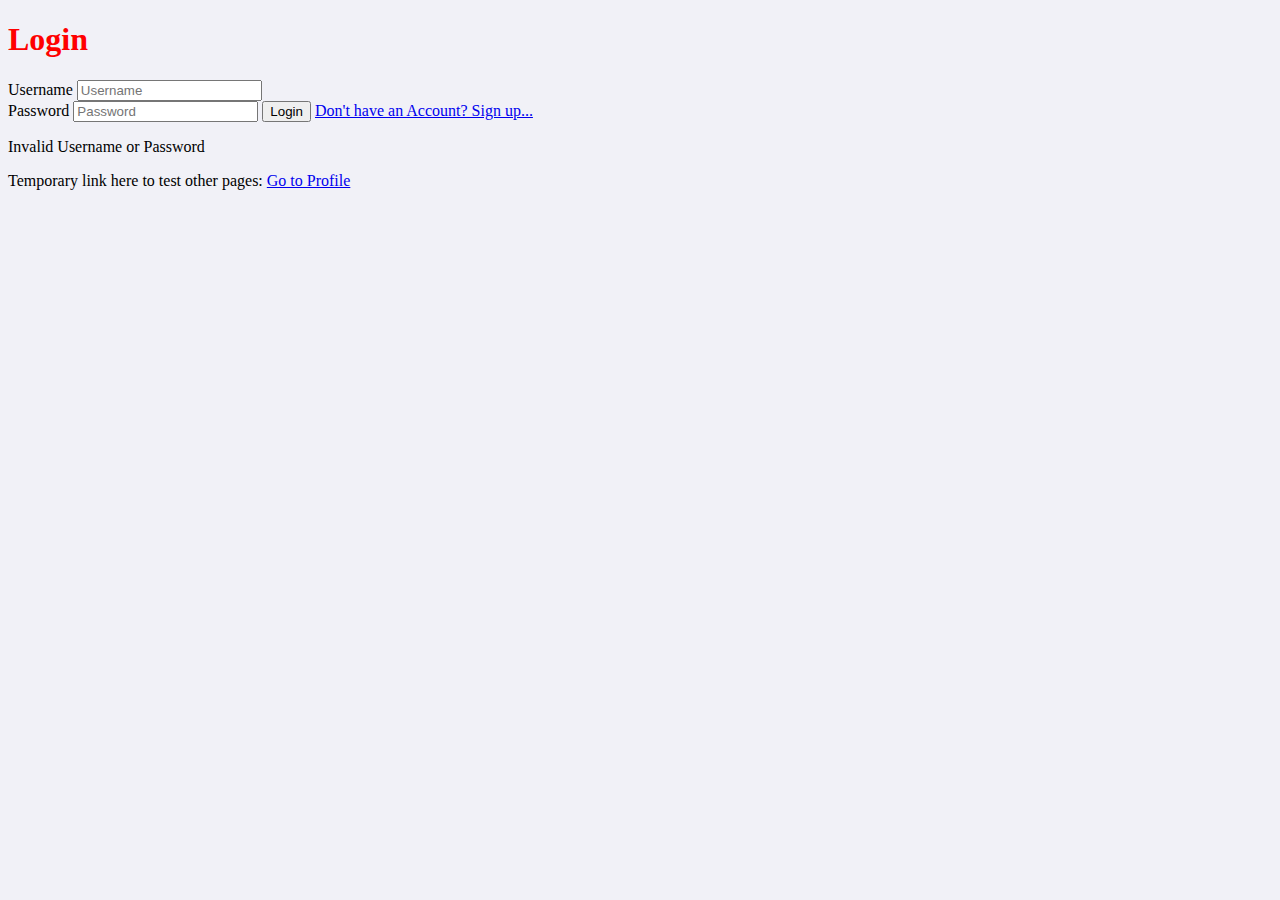
==== index.html @ 4b208edc "Login feature Fixed processing of login and password using user account from storage Saving user log" ====
<!DOCTYPE html>
<html lang="en">
<head>
    <meta charset="UTF-8">
    <meta http-equiv="X-UA-Compatible" content="IE=edge">
    <meta name="viewport" content="width=device-width, initial-scale=1.0">
    <title>Preferred Restaurant</title>
    <link rel="stylesheet" href="./assets/css/style.css"/>
</head>
<body>
    <!-- https://stackoverflow.com/questions/31954089/how-can-i-reuse-a-navigation-bar-on-multiple-pages
      <div id="menu-placeholder"></div>  
    -->
        <h1 id="header">Login</h1>
        
        <form>
            <label for="Username">Username</label>
            <input type="text" name="username" id="user" class="loginBox" placeholder="Username"><br>
            <label for="Password">Password</label>
            <input type="password" name="psw" id="psw" class="loginBox" placeholder="Password">
            <input type="submit" value="Login" id="loginComp">
            <a href="signup.html">Don't have an Account? Sign up...</a>
        </form>
        <div id="invalidLoginBox">
            <p id="invalidLogin">Invalid Username or Password</p>
        </div>

      Temporary link here to test other pages: <a href="profile.html">Go to Profile</a>
    
    <script src="https://cdnjs.cloudflare.com/ajax/libs/jquery/3.2.1/jquery.min.js"></script>
    <script src="./assets/js/script.js"></script>
    <script src="./assets/js/storage.js"></script>
    <script src="./assets/js/login.js"></script>
</body>
</html>
---- assets/css/style.css ----
/*
common CSS file 
*/
body {
    background-color:rgb(241, 241, 247); /* whole page bg color*/
}
/*
Menu CSS styling
*/
h1 {
    color: red;
}

#menu-placeholder {
    display:flex;
    justify-content: space-between;
 /*border-bottom: 2px;*/
 border-bottom: 4px rgb(51, 28, 185) solid;
  width: 100%;
}

ul {
    list-style-type: none;
    margin: 0;
    padding: 0;
    overflow:hidden; /*Important for the DIV background, investigate*/
    /*border-bottom: 4px rgb(51, 28, 185) solid;  underline menu color*/
  }
  
  li {
    float:left;
    background-color:rgb(158, 149, 209); /*deselected menu*/
    margin-right: 10px;
  }

  li a {
      display:inline-block;
      color : white;
      text-align: center;
      padding: 14px 16px;
      text-decoration: none;
  }

  /*
  Example of CSS selectors in this link:
  https://www2.cs.sfu.ca/CourseCentral/165/common/study-guide/content/css-selectors.html

  */
  li:hover:not(.active) {
      background-color:rgb(200, 195, 223); /* menu hover color*/
  }

  .active {
  background-color:rgb(51, 28, 185); /*active page menu color*/
  }

  #userLogged{
    align-self: center;
    color:blue;
    font-size: 18px;
  }
  /*

  */
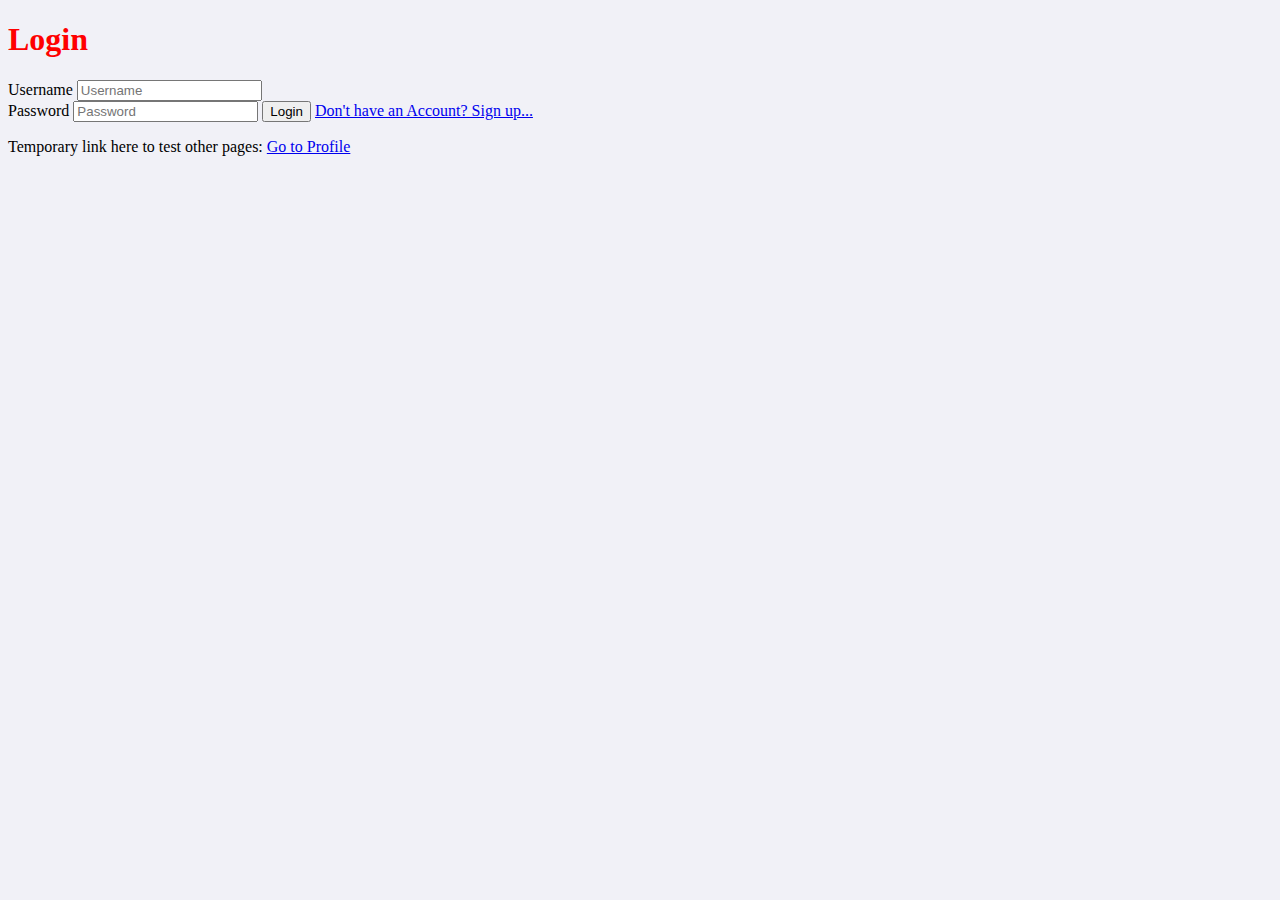
==== commit e56e31a5: "adding feature to not enter working pages if no login, also enable debug those pages with no login" ====
--- a/index.html
+++ b/index.html
@@ -16,13 +16,13 @@
         <form>
             <label for="Username">Username</label>
             <input type="text" name="username" id="user" class="loginBox" placeholder="Username"><br>
-            <label for="Password">Password</label>
-            <input type="password" name="psw" id="psw" class="loginBox" placeholder="Password">
+            <label for="current-Password">Password</label>
+            <input type="current-password" name="psw" id="psw" class="loginBox" placeholder="Password">
             <input type="submit" value="Login" id="loginComp">
             <a href="signup.html">Don't have an Account? Sign up...</a>
         </form>
         <div id="invalidLoginBox">
-            <p id="invalidLogin">Invalid Username or Password</p>
+            <p id="invalidLogin"></p>
         </div>
 
       Temporary link here to test other pages: <a href="profile.html">Go to Profile</a>
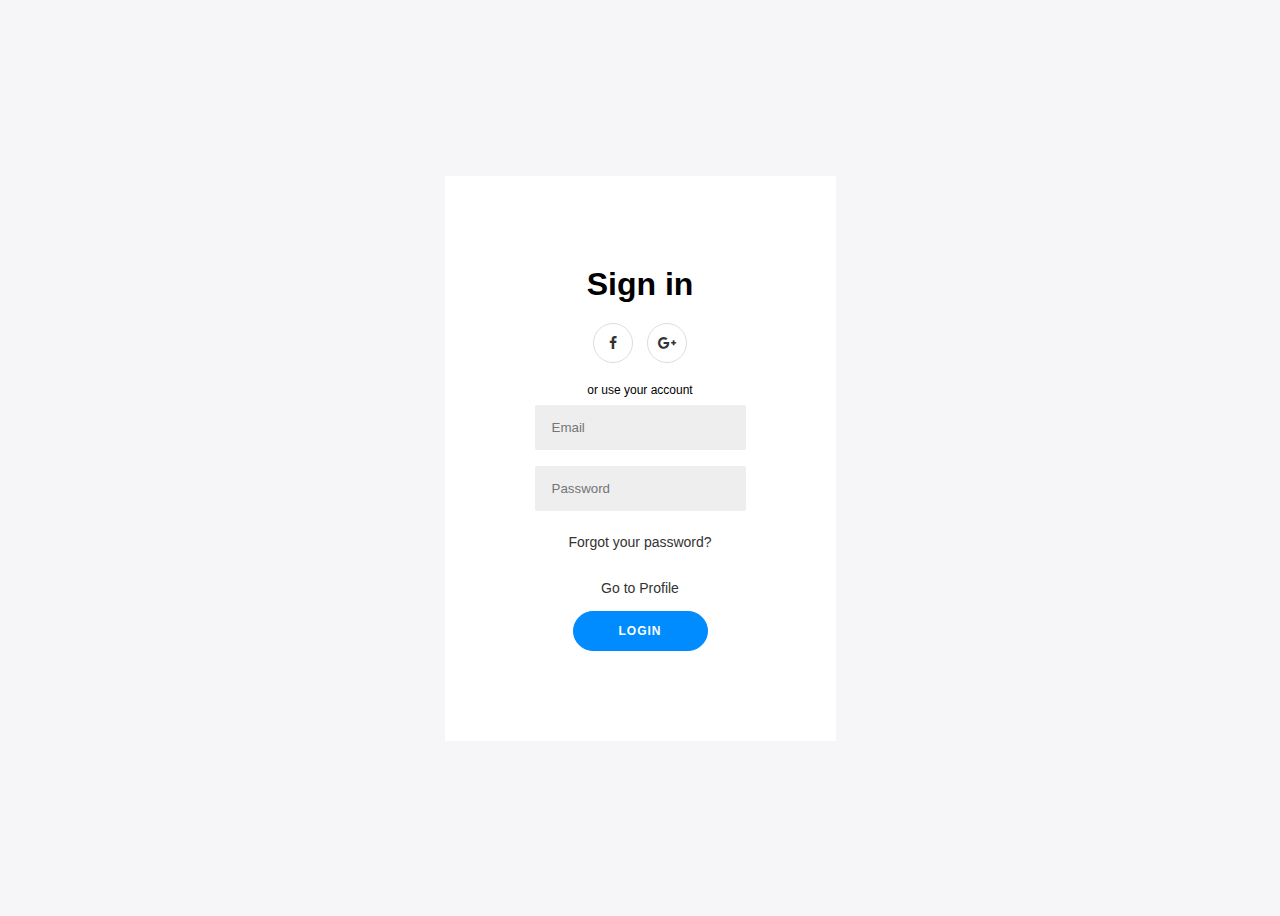
==== commit 563c75fa: "change login/signup page" ====
--- a/index.html
+++ b/index.html
@@ -1,35 +1,40 @@
 <!DOCTYPE html>
 <html lang="en">
-<head>
-    <meta charset="UTF-8">
-    <meta http-equiv="X-UA-Compatible" content="IE=edge">
-    <meta name="viewport" content="width=device-width, initial-scale=1.0">
+  <head>
+    <meta charset="UTF-8" />
+    <meta http-equiv="X-UA-Compatible" content="IE=edge" />
+    <meta name="viewport" content="width=device-width, initial-scale=1.0" />
     <title>Preferred Restaurant</title>
-    <link rel="stylesheet" href="./assets/css/style.css"/>
-</head>
-<body>
-    <!-- https://stackoverflow.com/questions/31954089/how-can-i-reuse-a-navigation-bar-on-multiple-pages
-      <div id="menu-placeholder"></div>  
-    -->
-        <h1 id="header">Login</h1>
-        
-        <form>
-            <label for="Username">Username</label>
-            <input type="text" name="username" id="user" class="loginBox" placeholder="Username"><br>
-            <label for="current-Password">Password</label>
-            <input type="current-password" name="psw" id="psw" class="loginBox" placeholder="Password">
-            <input type="submit" value="Login" id="loginComp">
-            <a href="signup.html">Don't have an Account? Sign up...</a>
-        </form>
-        <div id="invalidLoginBox">
-            <p id="invalidLogin"></p>
+    <link rel="stylesheet" href="./assets/css/login.css" />
+    <link
+      rel="stylesheet"
+      href="https://cdnjs.cloudflare.com/ajax/libs/font-awesome/4.7.0/css/font-awesome.min.css"
+    />
+    <!-- <link href="https://cdn.jsdelivr.net/npm/bootstrap@5.0.1/dist/css/bootstrap.min.css" rel="stylesheet" integrity="sha384-+0n0xVW2eSR5OomGNYDnhzAbDsOXxcvSN1TPprVMTNDbiYZCxYbOOl7+AMvyTG2x" crossorigin="anonymous"> -->
+  </head>
+  <body>
+  
+    <div class="form-container sign-in-container">
+      <form action="#">
+        <h1>Sign in</h1>
+        <div class="social-container">
+          <a href="#" class="social"><i class="fa fa-facebook-f"></i></a>
+          <a href="#" class="social"><i class="fa fa-google-plus"></i></a>
         </div>
+        <span>or use your account</span>
+        <input type="email" placeholder="Email" />
+        <input type="password" placeholder="Password" />
+        <a href="#">Forgot your password?</a> 
+        <a href="profile.html">Go to Profile</a>
+        <button>Login</button>
+      </form>
+    </div>
 
-      Temporary link here to test other pages: <a href="profile.html">Go to Profile</a>
-    
+ 
     <script src="https://cdnjs.cloudflare.com/ajax/libs/jquery/3.2.1/jquery.min.js"></script>
     <script src="./assets/js/script.js"></script>
     <script src="./assets/js/storage.js"></script>
     <script src="./assets/js/login.js"></script>
-</body>
-</html>+  </body>
+</html>
+
--- a/assets/css/login.css
+++ b/assets/css/login.css
@@ -0,0 +1,96 @@
+* {
+  box-sizing: border-box;
+}
+
+body {
+  background: #f6f5f7;
+  display: flex;
+  justify-content: center;
+  align-items: center;
+  flex-direction: column;
+  font-family: "Montserrat", sans-serif;
+  height: 100vh;
+}
+
+h1 {
+  font-weight: bold;
+  margin: 0;
+}
+
+h2 {
+  text-align: center;
+}
+
+p {
+  font-size: 14px;
+  font-weight: 100;
+  line-height: 20px;
+  letter-spacing: 0.5px;
+  margin: 20px 0 30px;
+}
+
+span {
+  font-size: 12px;
+}
+
+a {
+  color: #333;
+  font-size: 14px;
+  text-decoration: none;
+  margin: 15px 0;
+}
+
+button {
+  border-radius: 20px;
+  border: 1px solid rgb(0, 140, 255);
+  background-color: rgb(0, 140, 255);
+  color: #ffffff;
+  font-size: 12px;
+  font-weight: bold;
+  padding: 12px 45px;
+  letter-spacing: 1px;
+  text-transform: uppercase;
+}
+
+button:active {
+  transform: scale(2);
+}
+
+form {
+  background-color: #ffffff;
+  display: flex;
+  align-items: center;
+  justify-content: center;
+  flex-direction: column;
+  padding: 90px;
+  height: 100%;
+  text-align: center;
+}
+
+input {
+  background-color: #eee;
+  border: none;
+  padding: 15px 17px;
+  margin: 8px 0;
+  width: 100%;
+  border-radius: 2px;
+}
+
+.social:hover {
+  color: rgb(0, 140, 255);
+}
+
+.social-container {
+  margin: 20px 0;
+}
+
+.social-container a {
+  border: 1px solid #dddddd;
+  border-radius: 50%;
+  display: inline-flex;
+  justify-content: center;
+  align-items: center;
+  margin: 0 5px;
+  height: 40px;
+  width: 40px;
+}
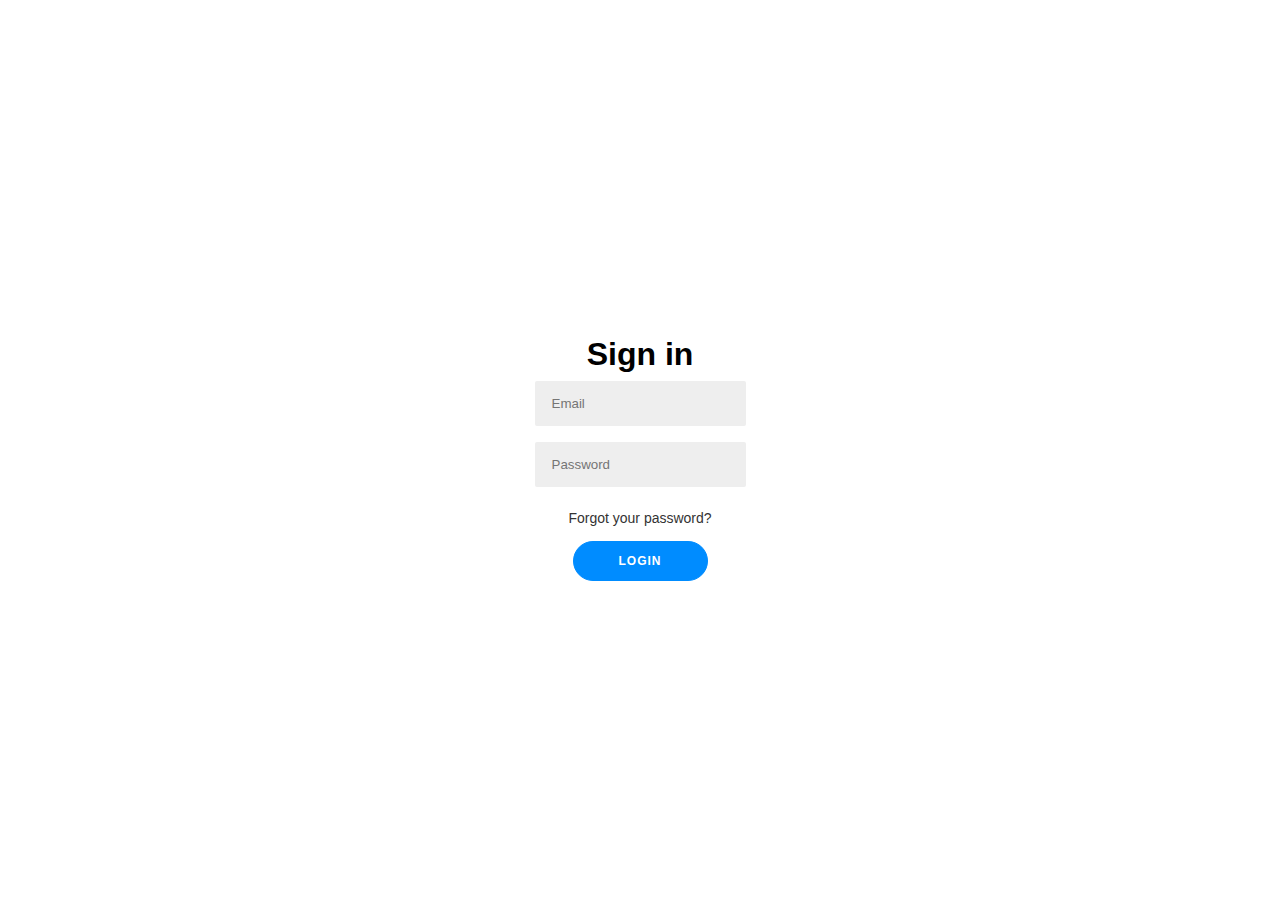
==== commit 384e7d5b: "polished login/signup" ====
--- a/index.html
+++ b/index.html
@@ -13,28 +13,21 @@
     <!-- <link href="https://cdn.jsdelivr.net/npm/bootstrap@5.0.1/dist/css/bootstrap.min.css" rel="stylesheet" integrity="sha384-+0n0xVW2eSR5OomGNYDnhzAbDsOXxcvSN1TPprVMTNDbiYZCxYbOOl7+AMvyTG2x" crossorigin="anonymous"> -->
   </head>
   <body>
-  
     <div class="form-container sign-in-container">
       <form action="#">
         <h1>Sign in</h1>
-        <div class="social-container">
-          <a href="#" class="social"><i class="fa fa-facebook-f"></i></a>
-          <a href="#" class="social"><i class="fa fa-google-plus"></i></a>
-        </div>
-        <span>or use your account</span>
+
         <input type="email" placeholder="Email" />
         <input type="password" placeholder="Password" />
-        <a href="#">Forgot your password?</a> 
-        <a href="profile.html">Go to Profile</a>
+        <a href="#">Forgot your password?</a>
+
         <button>Login</button>
       </form>
     </div>
 
- 
     <script src="https://cdnjs.cloudflare.com/ajax/libs/jquery/3.2.1/jquery.min.js"></script>
     <script src="./assets/js/script.js"></script>
     <script src="./assets/js/storage.js"></script>
     <script src="./assets/js/login.js"></script>
   </body>
 </html>
-
--- a/assets/css/login.css
+++ b/assets/css/login.css
@@ -3,7 +3,6 @@
 }
 
 body {
-  background: #f6f5f7;
   display: flex;
   justify-content: center;
   align-items: center;
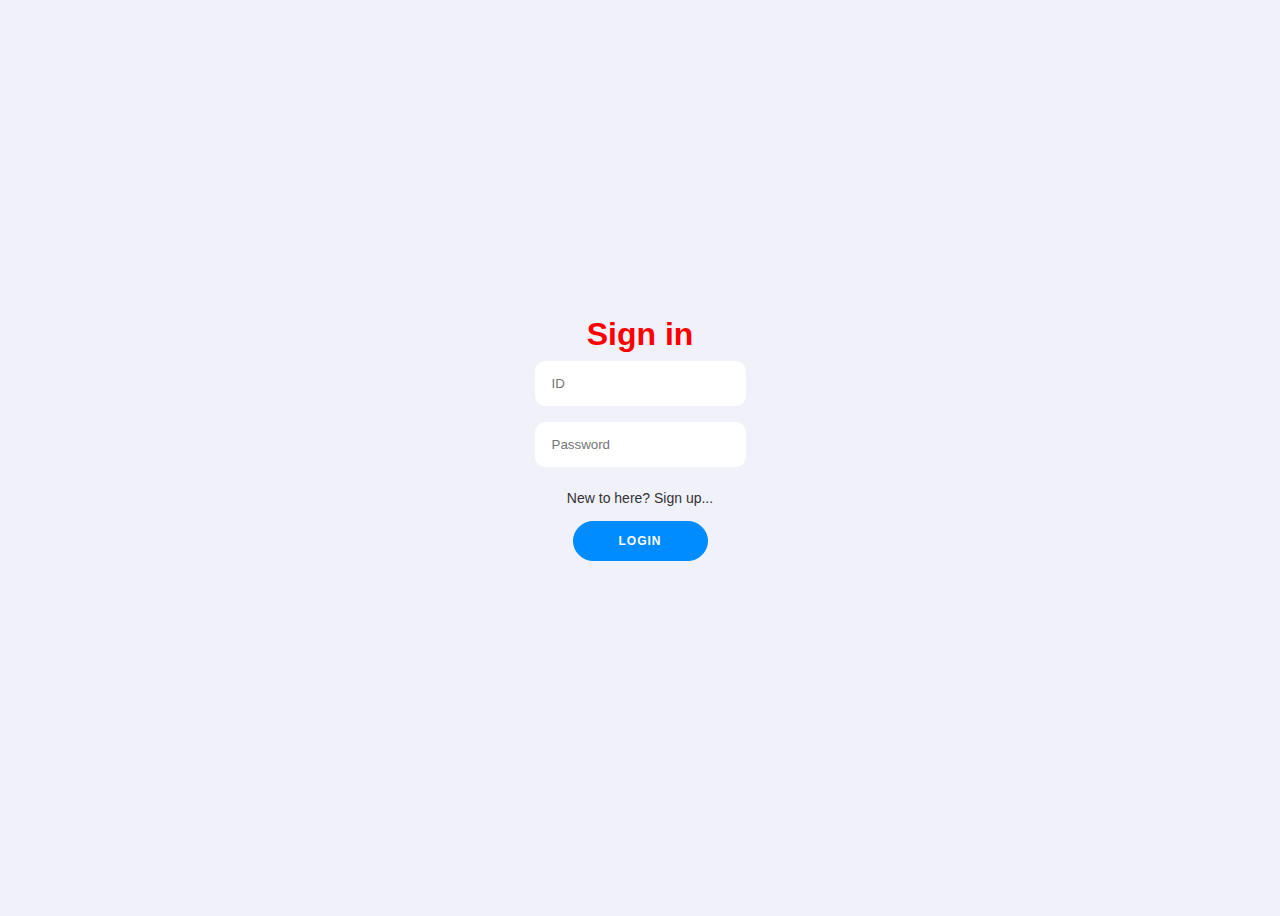
==== commit fe688d45: "change to use new GUI for signup and login" ====
--- a/index.html
+++ b/index.html
@@ -1,33 +1,34 @@
 <!DOCTYPE html>
 <html lang="en">
-  <head>
-    <meta charset="UTF-8" />
-    <meta http-equiv="X-UA-Compatible" content="IE=edge" />
-    <meta name="viewport" content="width=device-width, initial-scale=1.0" />
-    <title>Preferred Restaurant</title>
-    <link rel="stylesheet" href="./assets/css/login.css" />
-    <link
-      rel="stylesheet"
-      href="https://cdnjs.cloudflare.com/ajax/libs/font-awesome/4.7.0/css/font-awesome.min.css"
-    />
-    <!-- <link href="https://cdn.jsdelivr.net/npm/bootstrap@5.0.1/dist/css/bootstrap.min.css" rel="stylesheet" integrity="sha384-+0n0xVW2eSR5OomGNYDnhzAbDsOXxcvSN1TPprVMTNDbiYZCxYbOOl7+AMvyTG2x" crossorigin="anonymous"> -->
-  </head>
-  <body>
-    <div class="form-container sign-in-container">
-      <form action="#">
-        <h1>Sign in</h1>
 
-        <input type="email" placeholder="Email" />
-        <input type="password" placeholder="Password" />
-        <a href="#">Forgot your password?</a>
+<head>
+  <meta charset="UTF-8" />
+  <meta http-equiv="X-UA-Compatible" content="IE=edge" />
+  <meta name="viewport" content="width=device-width, initial-scale=1.0" />
+  <title>Preferred Restaurant</title>
+   <link rel="stylesheet" href="./assets/css/style.css" /> 
+  <link rel="stylesheet" href="./assets/css/login.css" />
+  <link rel="stylesheet" href="https://cdnjs.cloudflare.com/ajax/libs/font-awesome/4.7.0/css/font-awesome.min.css" />
+  <!-- <link href="https://cdn.jsdelivr.net/npm/bootstrap@5.0.1/dist/css/bootstrap.min.css" rel="stylesheet" integrity="sha384-+0n0xVW2eSR5OomGNYDnhzAbDsOXxcvSN1TPprVMTNDbiYZCxYbOOl7+AMvyTG2x" crossorigin="anonymous"> -->
+</head>
 
-        <button>Login</button>
-      </form>
-    </div>
+<body>
+  <div class="form-container sign-in-container">
+    <form action="#">
+      <h1>Sign in</h1>
+      <input type="text" id="user" placeholder="ID" />
+      <input type="password" id="psw" placeholder="Password" />
+      <a href="create.html">New to here? Sign up...</a>
+      <button id="loginComp">Login</button>
+       <h2 id="loginMsg"></h2>
+    </form>
+   
+  </div>
 
-    <script src="https://cdnjs.cloudflare.com/ajax/libs/jquery/3.2.1/jquery.min.js"></script>
-    <script src="./assets/js/script.js"></script>
-    <script src="./assets/js/storage.js"></script>
-    <script src="./assets/js/login.js"></script>
-  </body>
-</html>
+  <script src="https://cdnjs.cloudflare.com/ajax/libs/jquery/3.2.1/jquery.min.js"></script>
+  <script src="./assets/js/script.js"></script>
+  <script src="./assets/js/storage.js"></script>
+  <script src="./assets/js/login.js"></script>
+</body>
+
+</html>--- a/assets/css/style.css
+++ b/assets/css/style.css
@@ -0,0 +1,64 @@
+/*
+common CSS file 
+*/
+body {
+    background-color:rgb(241, 241, 250); /* whole page bg color*/
+}
+/*
+Menu CSS styling
+*/
+h1 {
+    color: red;
+}
+
+#menu-placeholder {
+    display:flex;
+    justify-content: space-between;
+ /*border-bottom: 2px;*/
+ border-bottom: 4px rgb(51, 28, 185) solid;
+  width: 100%;
+}
+
+ul {
+    list-style-type: none;
+    margin: 0;
+    padding: 0;
+    overflow:hidden; /*Important for the DIV background, investigate*/
+    /*border-bottom: 4px rgb(51, 28, 185) solid;  underline menu color*/
+  }
+  
+  li {
+    float:left;
+    background-color:rgb(158, 149, 209); /*deselected menu*/
+    margin-right: 10px;
+  }
+
+  li a {
+      display:inline-block;
+      color : white;
+      text-align: center;
+      padding: 14px 16px;
+      text-decoration: none;
+  }
+
+  /*
+  Example of CSS selectors in this link:
+  https://www2.cs.sfu.ca/CourseCentral/165/common/study-guide/content/css-selectors.html
+
+  */
+  li:hover:not(.active) {
+      background-color:rgb(200, 195, 223); /* menu hover color*/
+  }
+
+  .active {
+  background-color:rgb(51, 28, 185); /*active page menu color*/
+  }
+
+  #userLogged{
+    align-self: center;
+    color:blue;
+    font-size: 18px;
+  }
+  /*
+
+  */--- a/assets/css/login.css
+++ b/assets/css/login.css
@@ -52,11 +52,11 @@
 }
 
 button:active {
-  transform: scale(2);
+  transform: scale(.9);
 }
 
 form {
-  background-color: #ffffff;
+ /* background-color: #ffffff;*/
   display: flex;
   align-items: center;
   justify-content: center;
@@ -67,12 +67,12 @@
 }
 
 input {
-  background-color: #eee;
+  /*background-color: #eee;*/
   border: none;
   padding: 15px 17px;
   margin: 8px 0;
   width: 100%;
-  border-radius: 2px;
+  border-radius: 10px;
 }
 
 .social:hover {
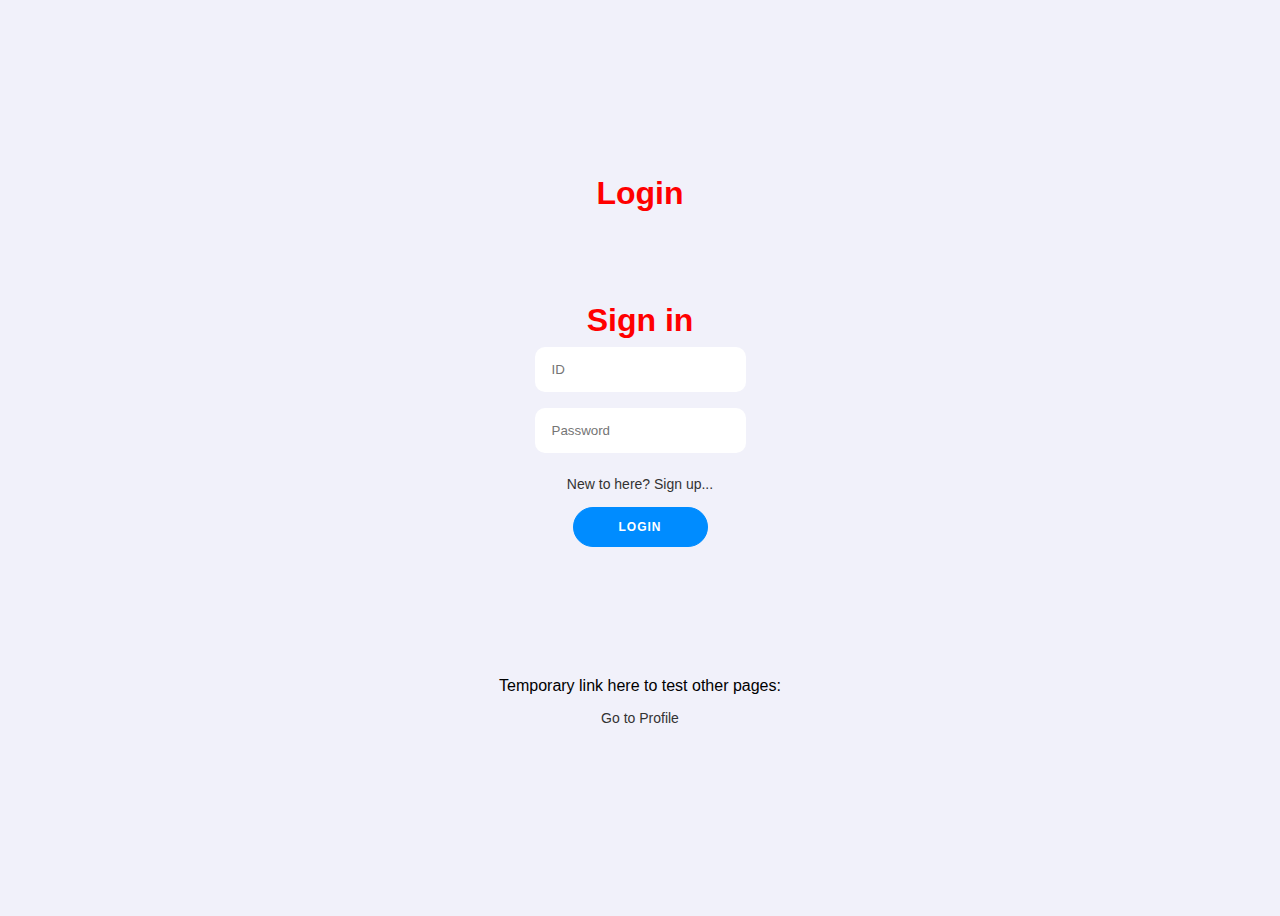
==== commit 2d42883e: "Merge branch 'Main' into feature/logincss" ====
--- a/index.html
+++ b/index.html
@@ -13,6 +13,9 @@
 </head>
 
 <body>
+                       
+  <h1 id="header">Login</h1> 
+  
   <div class="form-container sign-in-container">
     <form action="#">
       <h1>Sign in</h1>
@@ -25,10 +28,29 @@
    
   </div>
 
-  <script src="https://cdnjs.cloudflare.com/ajax/libs/jquery/3.2.1/jquery.min.js"></script>
-  <script src="./assets/js/script.js"></script>
-  <script src="./assets/js/storage.js"></script>
-  <script src="./assets/js/login.js"></script>
+    <!-- https://stackoverflow.com/questions/31954089/how-can-i-reuse-a-navigation-bar-on-multiple-pages
+      <div id="menu-placeholder"></div>  
+    -->
+<!--
+        
+        <form>
+            <label for="Username">Username</label>
+            <input type="text" name="username" id="user" class="loginBox" placeholder="Username"><br>
+            <label for="current-Password">Password</label>
+            <input type="current-password" name="psw" id="psw" class="loginBox" placeholder="Password">
+            <input type="submit" value="Login" id="loginComp">
+            <a href="signup.html">Don't have an Account? Sign up...</a>
+        </form>
+        <div id="invalidLoginBox">
+            <p id="invalidLogin"></p>
+        </div>
+   -->
+      Temporary link here to test other pages: <a href="profile.html">Go to Profile</a>
+    
+    <script src="https://cdnjs.cloudflare.com/ajax/libs/jquery/3.2.1/jquery.min.js"></script>
+    <script src="./assets/js/script.js"></script>
+    <script src="./assets/js/storage.js"></script>
+    <script src="./assets/js/login.js"></script>
 </body>
 
 </html>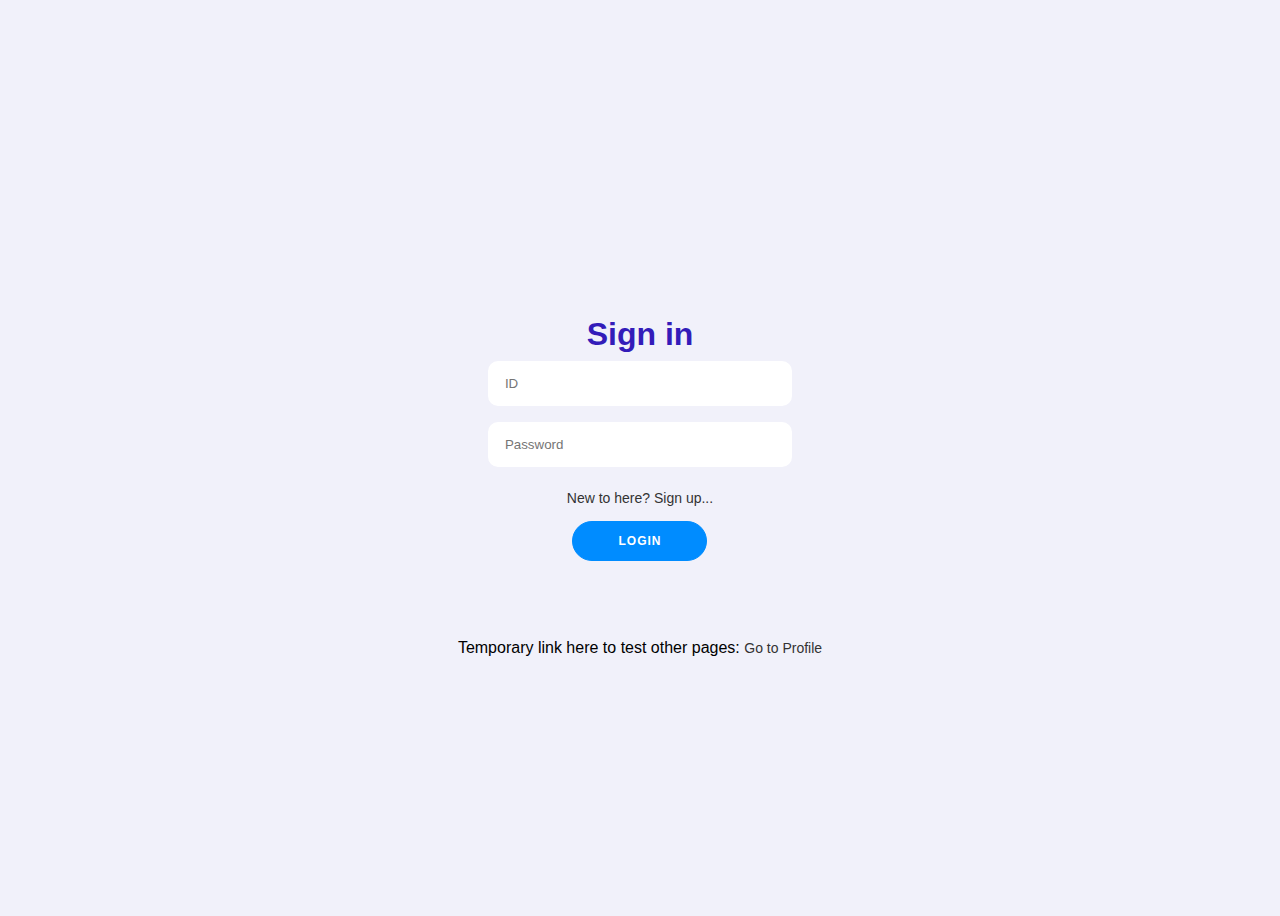
==== commit 1659dee9: "Updating profile page functionality" ====
--- a/index.html
+++ b/index.html
@@ -13,9 +13,7 @@
 </head>
 
 <body>
-                       
-  <h1 id="header">Login</h1> 
-  
+                         
   <div class="form-container sign-in-container">
     <form action="#">
       <h1>Sign in</h1>
@@ -25,28 +23,9 @@
       <button id="loginComp">Login</button>
        <h2 id="loginMsg"></h2>
     </form>
+   Temporary link here to test other pages: <a href="profile.html">Go to Profile</a>
+  </div>
    
-  </div>
-
-    <!-- https://stackoverflow.com/questions/31954089/how-can-i-reuse-a-navigation-bar-on-multiple-pages
-      <div id="menu-placeholder"></div>  
-    -->
-<!--
-        
-        <form>
-            <label for="Username">Username</label>
-            <input type="text" name="username" id="user" class="loginBox" placeholder="Username"><br>
-            <label for="current-Password">Password</label>
-            <input type="current-password" name="psw" id="psw" class="loginBox" placeholder="Password">
-            <input type="submit" value="Login" id="loginComp">
-            <a href="signup.html">Don't have an Account? Sign up...</a>
-        </form>
-        <div id="invalidLoginBox">
-            <p id="invalidLogin"></p>
-        </div>
-   -->
-      Temporary link here to test other pages: <a href="profile.html">Go to Profile</a>
-    
     <script src="https://cdnjs.cloudflare.com/ajax/libs/jquery/3.2.1/jquery.min.js"></script>
     <script src="./assets/js/script.js"></script>
     <script src="./assets/js/storage.js"></script>
--- a/assets/css/style.css
+++ b/assets/css/style.css
@@ -8,32 +8,30 @@
 Menu CSS styling
 */
 h1 {
-    color: red;
+    color:rgb(51, 28, 185);
 }
 
 #menu-placeholder {
     display:flex;
     justify-content: space-between;
- /*border-bottom: 2px;*/
  border-bottom: 4px rgb(51, 28, 185) solid;
   width: 100%;
 }
 
-ul {
+#menuTable /*ul*/ {
     list-style-type: none;
     margin: 0;
     padding: 0;
     overflow:hidden; /*Important for the DIV background, investigate*/
-    /*border-bottom: 4px rgb(51, 28, 185) solid;  underline menu color*/
   }
   
-  li {
+  #menuTable  li {
     float:left;
     background-color:rgb(158, 149, 209); /*deselected menu*/
     margin-right: 10px;
   }
 
-  li a {
+  #menuTable li a {
       display:inline-block;
       color : white;
       text-align: center;
@@ -46,11 +44,11 @@
   https://www2.cs.sfu.ca/CourseCentral/165/common/study-guide/content/css-selectors.html
 
   */
-  li:hover:not(.active) {
+  #menuTable li:hover:not(.active) {
       background-color:rgb(200, 195, 223); /* menu hover color*/
   }
 
-  .active {
+  #menuTable .active {
   background-color:rgb(51, 28, 185); /*active page menu color*/
   }
 
@@ -58,7 +56,4 @@
     align-self: center;
     color:blue;
     font-size: 18px;
-  }
-  /*
-
-  */+  }--- a/assets/css/login.css
+++ b/assets/css/login.css
@@ -61,7 +61,7 @@
   align-items: center;
   justify-content: center;
   flex-direction: column;
-  padding: 90px;
+  padding: 30px;
   height: 100%;
   text-align: center;
 }
@@ -73,6 +73,10 @@
   margin: 8px 0;
   width: 100%;
   border-radius: 10px;
+}
+
+#loginMsg {
+  color: red;
 }
 
 .social:hover {
